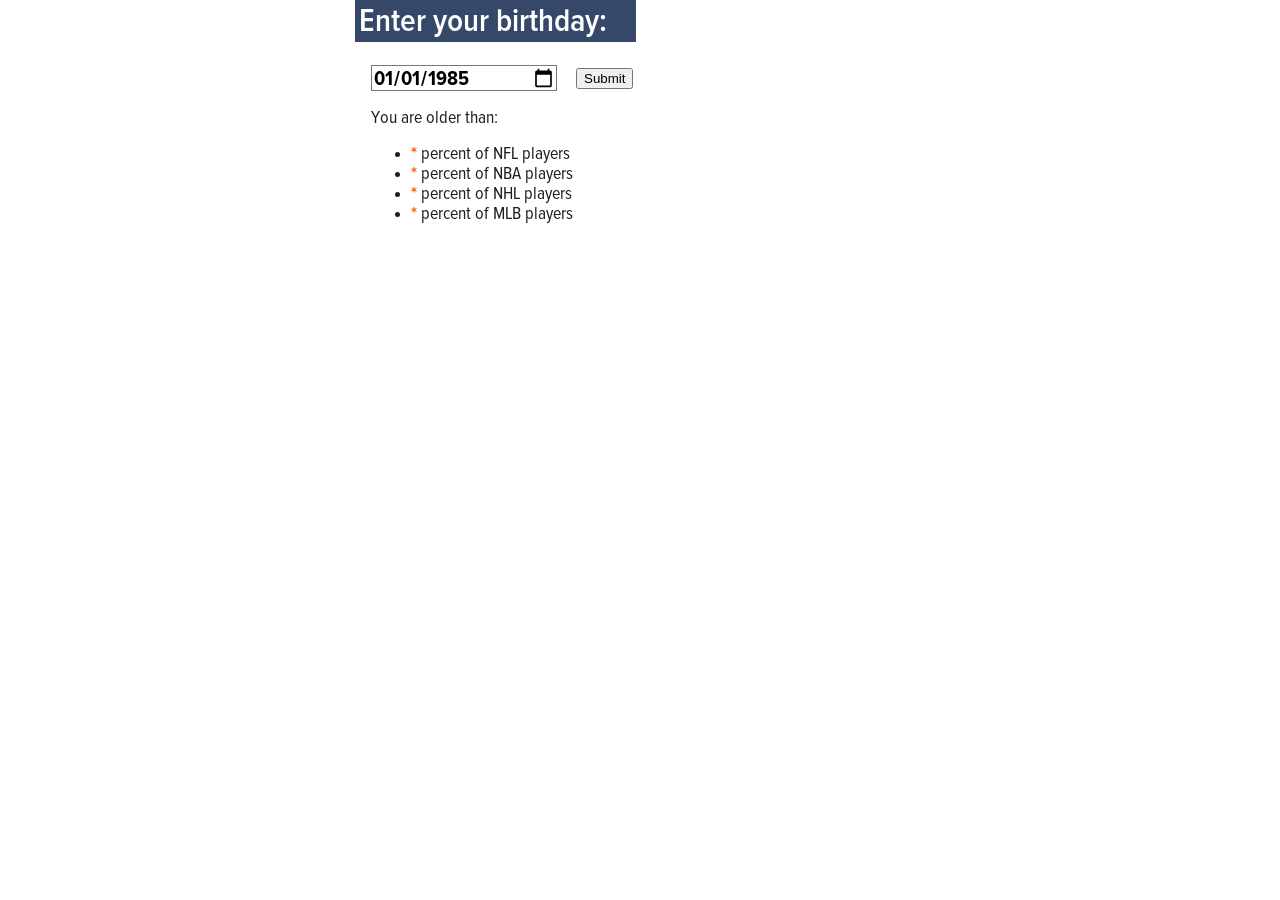
==== FrontEnd_Copy/index.html @ fa8d85b5 "adding files to documentation repo" ====
<!DOCTYPE html>
<html lang="en">
<head>
    <meta charset="utf-8">
    <title>Athlete Ages - Deadspin</title>
    <script type="text/javascript" src="d3/d3.js"></script>
    <link rel="stylesheet" type="text/css" href="style.css">
</head>
    
<body>
    
<!--Div that holds input field, button, and text. All other elements generated in D3--> 
<div id="intro"><span id="introtext">Enter your birthday:</span></div>
<div id="calculator">
    <form>
        <input type="date" name="inputbox" value="1985-01-01" >
        <button type="button" onClick="record(this.form)">Submit</button>
    </form>  
    <p>You are older than:</p>
        <ul>
            <li><span id='nflpercent'>*</span> percent of NFL players</li>
            <li><span id='nbapercent'>*</span> percent of NBA players</li>
            <li><span id='nhlpercent'>*</span> percent of NHL players</li>
            <li><span id='mlbpercent'>*</span> percent of MLB players</li>
        </ul>     
</div>
    
<script type="text/javascript">

//data values for histograms
var nfldataset=            [{ age: 15, value: 0 },	
							{ age: 16, value: 0 },		
							{ age: 17, value: 0 },
							{ age: 18, value: 0 },
							{ age: 19, value: 0 },
							{ age: 20, value: 0 },
							{ age: 21, value: 0.003420265 },
							{ age: 22, value: 0.035057717 },
							{ age: 23, value: 0.109020949 },
							{ age: 24, value: 0.180418982 },
							{ age: 25, value: 0.153484395 },
							{ age: 26, value: 0.123129543 },
							{ age: 27, value: 0.095339889 },
							{ age: 28, value: 0.076955964 },
							{ age: 29, value: 0.062847371 },
							{ age: 30, value: 0.048311244 },
							{ age: 31, value: 0.035912783 },
							{ age: 32, value: 0.02864472 },
							{ age: 33, value: 0.018383925 },
							{ age: 34, value: 0.008978196 },
                            { age: 35, value: 0.00812313 },
                            { age: 36, value: 0.003420265 },
                            { age: 37, value: 0.003420265 },
                            { age: 38, value: 0.002565199 },
                            { age: 39, value: 0.001282599 },
                            { age: 40, value: 0.000427533 },
                            { age: 41, value: 0.000855066 },
                            { age: 42, value: 0 },
                            { age: 43, value: 0 },
                            { age: 44, value: 0 },
                            { age: 45, value: 0 }];
    
var nbadataset=            [{ age: 15, value: 0 },	
							{ age: 16, value: 0 },		
							{ age: 17, value: 0 },
							{ age: 18, value: 0 },
							{ age: 19, value: 0.003552398 },
							{ age: 20, value: 0.014209591 },
							{ age: 21, value: 0.042628774 },
							{ age: 22, value: 0.060390764 },
							{ age: 23, value: 0.090586146 },
							{ age: 24, value: 0.090586146 },
							{ age: 25, value: 0.115452931 },
							{ age: 26, value: 0.094138544 },
							{ age: 27, value: 0.076376554 },
							{ age: 28, value: 0.087033748 },
							{ age: 29, value: 0.062166963 },
							{ age: 30, value: 0.046181172 },
							{ age: 31, value: 0.04973357 },
							{ age: 32, value: 0.03374778 },
							{ age: 33, value: 0.039076377 },
							{ age: 34, value: 0.037300178 },
                            { age: 35, value: 0.019538188 },
                            { age: 36, value: 0.017761989 },
                            { age: 37, value: 0.007104796 },
                            { age: 38, value: 0.007104796 },
                            { age: 39, value: 0.003552398 },
                            { age: 40, value: 0.001776199 },
                            { age: 41, value: 0 },
                            { age: 42, value: 0 },
                            { age: 43, value: 0 },
                            { age: 44, value: 0 },
                            { age: 45, value: 0 }];
    
var mlbdataset=            [{ age: 15, value: 0 },	
							{ age: 16, value: 0 },		
							{ age: 17, value: 0 },
							{ age: 18, value: 0 },
							{ age: 19, value: 0 },
							{ age: 20, value: 0.001124859 },
							{ age: 21, value: 0.003374578 },
							{ age: 22, value: 0.021372328 },
							{ age: 23, value: 0.043869516 },
							{ age: 24, value: 0.073115861 },
							{ age: 25, value: 0.088863892 },
							{ age: 26, value: 0.100112486 },
							{ age: 27, value: 0.120359955 },
							{ age: 28, value: 0.101237345 },
							{ age: 29, value: 0.089988751 },
							{ age: 30, value: 0.082114736 },
							{ age: 31, value: 0.069741282 },
							{ age: 32, value: 0.046119235 },
							{ age: 33, value: 0.044994376 },
							{ age: 34, value: 0.024746907 },
                            { age: 35, value: 0.026996625 },
                            { age: 36, value: 0.01912261 },
                            { age: 37, value: 0.014623172 },
                            { age: 38, value: 0.013498313 },
                            { age: 39, value: 0.007874016 },
                            { age: 40, value: 0.003374578 },
                            { age: 41, value: 0.002249719 },
                            { age: 42, value: 0 },
                            { age: 43, value: 0.001124859 },
                            { age: 44, value: 0 },
                            { age: 45, value: 0 }];
    
var nhldataset=            [{ age: 15, value: 0 },	
							{ age: 16, value: 0 },		
							{ age: 17, value: 0 },
							{ age: 18, value: 0.002034588 },
							{ age: 19, value: 0.011190234 },
							{ age: 20, value: 0.03051882 },
							{ age: 21, value: 0.052899288 },
							{ age: 22, value: 0.070193286 },
							{ age: 23, value: 0.100712106 },
							{ age: 24, value: 0.08646999 },
							{ age: 25, value: 0.072227874 },
							{ age: 26, value: 0.078331638 },
							{ age: 27, value: 0.078331638 },
							{ age: 28, value: 0.064089522 },
							{ age: 29, value: 0.06612411 },
							{ age: 30, value: 0.073245168 },
							{ age: 31, value: 0.04577823 },
							{ age: 32, value: 0.04069176 },
							{ age: 33, value: 0.032553408 },
							{ age: 34, value: 0.021363174 },
                            { age: 35, value: 0.02543235 },
                            { age: 36, value: 0.012207528 },
                            { age: 37, value: 0.016276704 },
                            { age: 38, value: 0.006103764 },
                            { age: 39, value: 0.00508647 },
                            { age: 40, value: 0.002034588 },
                            { age: 41, value: 0.004069176 },
                            { age: 42, value: 0.001017294 },
                            { age: 43, value: 0.001017294 },
                            { age: 44, value: 0 },
                            { age: 45, value: 0 }];

//data values for individual player birthdays, imported from .csv 
var nfl = [];    
var nba = [];
var mlb = [];
var nhl = [];    
d3.csv("nfl.csv", function(data) {nfl = data;});
d3.csv("nba.csv", function(data) {nba = data;});
d3.csv("mlb.csv", function(data) {mlb = data;});
d3.csv("nhl.csv", function(data) {nhl = data;});   
    
//set scales and svg widths for D3
var w = 175;
var h = 175;
var padding = 7;
        
var xScale = d3.scale.linear()
        .domain([15,45])
        .range([padding*1.2,w-padding*1.2]);
        
var yScale = d3.scale.linear()
        .domain([0, 0.185])
        .range([0, h-padding-22]);
    
var xAxis = d3.svg.axis()
        .scale(xScale)
        .orient("bottom")
        .ticks(7)
        .tickSize(3);
    
//generate svgs for graphs
var nflsvg = d3.select("body")
        .append("svg")
        .attr("width", w)
        .attr("height", h)
        .attr("id","nflsvg");
    
var nbasvg = d3.select("body")
        .append("svg")
        .attr("width", w)
        .attr("height", h)
        .attr("id","nbasvg");
    
var mlbsvg = d3.select("body")
        .append("svg")
        .attr("width", w)
        .attr("height", h)
        .attr("id","mlbsvg");
    
var nhlsvg = d3.select("body")
        .append("svg")
        .attr("width", w)
        .attr("height", h)
        .attr("id","nhlsvg");

    
//generate rects, axes, labels, and titles for NFL    
    nflsvg.selectAll("rect")
        .data(nfldataset)
        .enter()
        .append("rect")
        .attr("x",function(d){return xScale(d.age);})
        .attr("y",function(d){return (h-padding)-22 - yScale(d.value);})
        .attr("width",(w)/nfldataset.length)
        .attr("height",function(d){return yScale(d.value);})
        .attr("fill","rgb(245,94,80)");
    
    nflsvg.append("g")
        .attr("class", "axis")
        .attr("transform", "translate(0," + (h-padding-22) + ")")
        .call(xAxis);
    nflsvg.append("text")
        .attr("x", 87 )
        .attr("y", 170)
        .style("text-anchor", "middle")
        .text("Age");
    nflsvg.append("text")
        .attr("x", 5 )
        .attr("y", 20)
        .attr("id","title")
        .style("text-anchor", "left")
        .text("NFL");
    
//generate rects, axes, labels, and titles for NBA   
    nbasvg.selectAll("rect")
        .data(nbadataset)
        .enter()
        .append("rect")
        .attr("x",function(d){return xScale(d.age);})
        .attr("y",function(d){return (h-padding)-22 - yScale(d.value);})
        .attr("width",(w)/nbadataset.length)
        .attr("height",function(d){return yScale(d.value);})
        .attr("fill","rgb(82,167,220)");
    
    nbasvg.append("g")
        .attr("class", "axis")
        .attr("transform", "translate(0," + (h-padding-22) + ")")
        .call(xAxis);
    nbasvg.append("text")
        .attr("x", 87 )
        .attr("y", 170)
        .style("text-anchor", "middle")
        .text("Age");
    nbasvg.append("text")
        .attr("x", 5 )
        .attr("y", 20)
        .attr("id","title")
        .style("text-anchor", "left")
        .text("NBA");
    
//generate rects, axes, labels, and titles for MLB   
    mlbsvg.selectAll("rect")
        .data(mlbdataset)
        .enter()
        .append("rect")
        .attr("x",function(d){return xScale(d.age);})
        .attr("y",function(d){return (h-padding)-22 - yScale(d.value);})
        .attr("width",(w)/mlbdataset.length)
        .attr("height",function(d){return yScale(d.value);})
        .attr("fill","rgb(96,185,101)");

    mlbsvg.append("g")
        .attr("class", "axis")
        .attr("transform", "translate(0," + (h-padding-22) + ")")
        .call(xAxis);
    mlbsvg.append("text")
        .attr("x", 87 )
        .attr("y", 170)
        .style("text-anchor", "middle")
        .text("Age");
    mlbsvg.append("text")
        .attr("x", 5 )
        .attr("y", 20)
        .attr("id","title")
        .style("text-anchor", "left")
        .text("MLB");
    
//generate rects, axes, labels, and titles for NHL  
    nhlsvg.selectAll("rect")
        .data(nhldataset)
        .enter()
        .append("rect")
        .attr("x",function(d){return xScale(d.age);})
        .attr("y",function(d){return (h-padding)-22 - yScale(d.value);})
        .attr("width",(w)/nhldataset.length)
        .attr("height",function(d){return yScale(d.value);})
        .attr("fill","rgb(178,123,179)");
    
    nhlsvg.append("g")
        .attr("class", "axis")
        .attr("transform", "translate(0," + (h-padding-22) + ")")
        .call(xAxis);
    nhlsvg.append("text")
        .attr("x", 87 )
        .attr("y", 170)
        .style("text-anchor", "middle")
        .text("Age")
    nhlsvg.append("text")
        .attr("x", 5 )
        .attr("y", 20)
        .attr("id","title")
        .style("text-anchor", "left")
        .text("NHL");

//percentage calculator which runs on form submission
    
var future = new Date("2050-01-01");
    
function record (form) {
    var nflpercent = 0;
    var nbapercent = 0;
    var mlbpercent = 0;
    var nhlpercent = 0;
    var birthdate = new Date(form.inputbox.value);
    var gap = (future - birthdate)/86400000;

//loops through birthday datasets, increments how many players are older than submitted birthdate
    for(var i = 0; i <nfl.length; i++){
    if(nfl[i].day<gap){nflpercent +=1;};
    nflprint = Math.round(((nflpercent/nfl.length)*100)*10)/10; };
        
    for(var i = 0; i <nba.length; i++){
    if(nba[i].day<gap){nbapercent +=1;};
    nbaprint = Math.round(((nbapercent/nba.length)*100)*10)/10;};
        
    for(var i = 0; i <mlb.length; i++){
    if(mlb[i].day<gap){mlbpercent +=1;};
    mlbprint = Math.round(((mlbpercent/mlb.length)*100)*10)/10;};
        
    for(var i = 0; i <nhl.length; i++){
    if(nhl[i].day<gap){nhlpercent +=1;};
    nhlprint = Math.round(((nhlpercent/nhl.length)*100)*10)/10;};

//maps calculated percentages to HTML
document.getElementById("nflpercent").innerHTML = "<strong>"+nflprint+"</strong>";
document.getElementById("nbapercent").innerHTML = "<strong>"+nbaprint+"</strong>";
document.getElementById("mlbpercent").innerHTML = "<strong>"+mlbprint+"</strong>";
document.getElementById("nhlpercent").innerHTML = "<strong>"+nhlprint+"</strong>";

//converts submitted birthdate to age, from http://jsfiddle.net/codovations/n33RJ/
var today = new Date();
var trueage = today.getFullYear() - birthdate.getFullYear();
var m = today.getMonth() - birthdate.getMonth();
if (m < 0 || (m === 0 && today.getDate() < birthdate.getDate())) {trueage--;};

//greys out portions of four histrograms based on submitted age
nflsvg.selectAll("rect")
        .transition()
        .duration(1000)
        .attr("fill",function(d){
        if(d.age>=trueage){return "rgb(206,206,206)"}
        else{return "rgb(245,94,80)"};
    });
    
nbasvg.selectAll("rect")
        .transition()
        .duration(1000)
        .attr("fill",function(d){
        if(d.age>=trueage){return "rgb(206,206,206)"}
        else{return "rgb(82,167,220)"};
    });

mlbsvg.selectAll("rect")
        .transition()
        .duration(1000)
        .attr("fill",function(d){
        if(d.age>=trueage){return "rgb(206,206,206)"}
        else{return "rgb(96,185,101)"};
    });
    
nhlsvg.selectAll("rect")
        .transition()
        .duration(1000)
        .attr("fill",function(d){
        if(d.age>=trueage){return "rgb(206,206,206)"}
        else{return "rgb(178,123,179)"};
    });
};
   
</script>
</body>
</html>
---- FrontEnd_Copy/style.css ----
@font-face{
font-family: "ProximaNovaCondReg";
src: url("chartfont/ProximaNovaCondReg.otf")
}
@font-face{
font-family: "ProximaNovaCondBold";
src: url("chartfont/ProximaNovaCondBold.otf")
}
@font-face{
font-family: "ProximaNovaCondSBold";
src: url("chartfont/ProximaNovaCondSbold.otf")
}

body{font-family: "ProximaNovaCondReg","Franklin Gothic", "ITC Franklin Gothic", Arial, sans-serif;}

text {font-size: 10px;fill: rgb(89,89,89);}
rect:hover{fill: white;}
svg{position: absolute;background: rgb(245,245,245);}
li {margin: 0 0 2px 0;}

#intro {
    position:absolute;
    background-color: rgb(54,72,106);
    left: 355px;
    top: 0px;
    height: 42px;
    width: 281px;
}

#introtext {
    font-family: "ProximaNovaCondSbold","Franklin Gothic Medium", "Franklin Gothic", "ITC Franklin       Gothic", Arial, sans-serif;
    position:relative;
    top: 5px;
    left: 4px;
    font-size: 33px;
    color: rgb(255,255,255);
}

input {
    font-family: "ProximaNovaCondBold","Franklin Gothic", "ITC Franklin Gothic", Arial, sans-serif;
    font-size: 21px;
    border:rgb(120,120,120) solid 1px;
    width: 183px;
    height: 24px;
}

button{position:absolute;top: 3px;left: 205px;}

.axis path,
.axis line {fill: none;stroke: rgb(89,89,89);shape-rendering: crispEdges;}
	
#calculator{
    font-family: "ProximaNovaCondReg","Franklin Gothic", "ITC Franklin Gothic", Arial, sans-serif;
    position:absolute;
    left: 371px;
    top: 65px;
    font-size: 18px;
    color: rgb(30,30,30);
}

#title {font-family: "ProximaNovaCondBold","Franklin Gothic Medium", "Franklin Gothic", "ITC Franklin Gothic", Arial, sans-serif;font-size: 23px;}


#nflsvg{top: 0px;left: 0px;}
#nbasvg{top: 0px;left: 180px;}
#mlbsvg{top: 180px;left: 180px;}
#nhlsvg{top: 180px;left: 0px;}

#nflsvg #title{fill: rgb(245,94,80);}
#nbasvg #title{fill: rgb(82,167,220);}
#mlbsvg #title{fill: rgb(96,185,101);}
#nhlsvg #title{fill: rgb(178,123,179);}

#nflpercent, #nbapercent, #mlbpercent, #nhlpercent{
    color: rgb(255,90,0);
    font-family: "ProximaNovaCondBold";
}
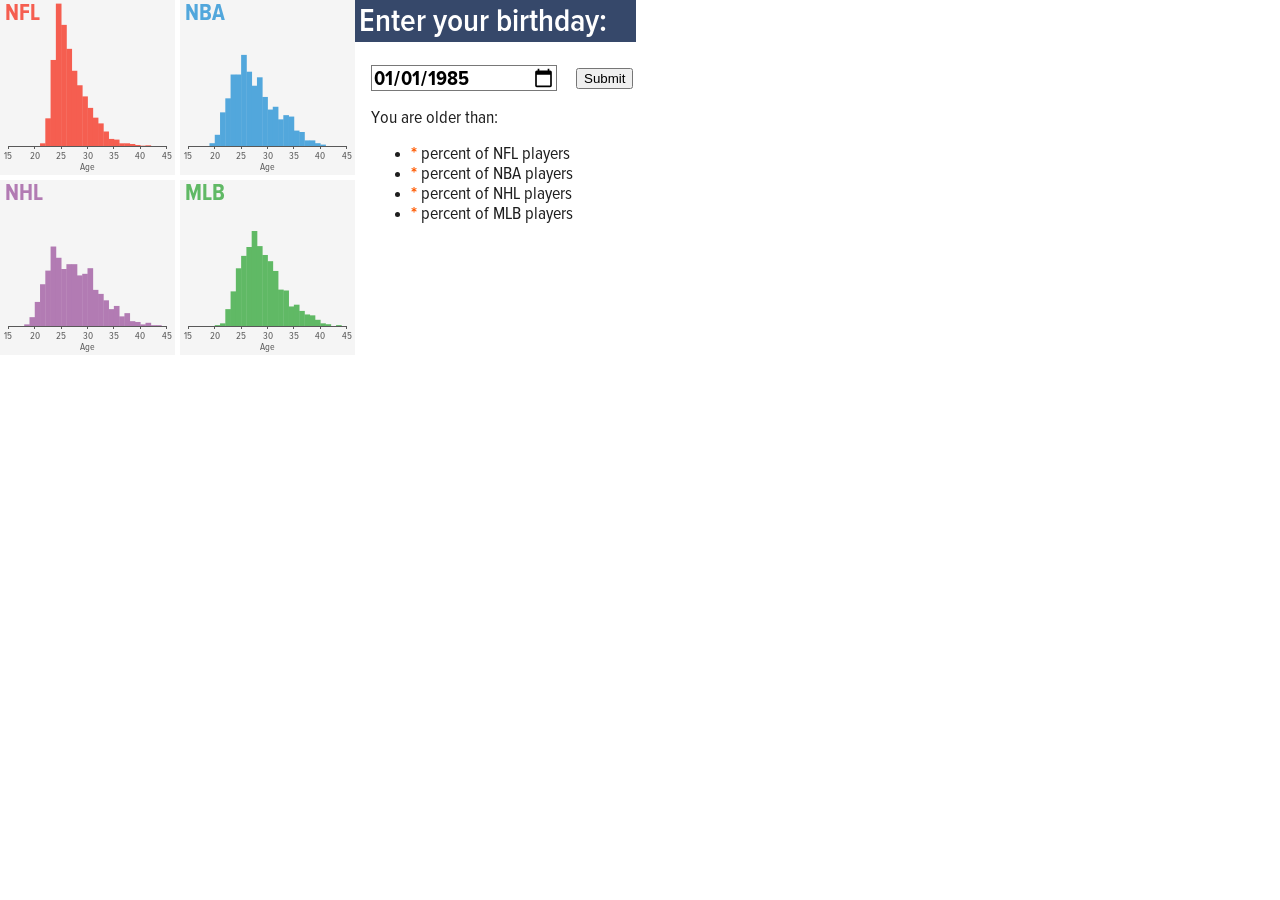
==== commit b4b8683c: "Updated files with new date picker code" ====
--- a/FrontEnd_Copy/index.html
+++ b/FrontEnd_Copy/index.html
@@ -3,8 +3,12 @@
 <head>
     <meta charset="utf-8">
     <title>Athlete Ages - Deadspin</title>
-    <script type="text/javascript" src="d3/d3.js"></script>
+    <script type="text/javascript" src="d3/d3.min.js"></script>
+    <script type="text/javascript" src="modernizr.custom.82021.js"></script>
+    <script type="text/javascript" src="//ajax.googleapis.com/ajax/libs/jquery/1.11.0/jquery.min.js"></script>
+    <script type="text/javascript" src="jquery-ui-1.10.4.custom.js"></script>
     <link rel="stylesheet" type="text/css" href="style.css">
+    <link rel="stylesheet" type="text/css" href="picker_css/smoothness/jquery-ui-1.10.4.custom.css">
 </head>
     
 <body>
@@ -13,9 +17,9 @@
 <div id="intro"><span id="introtext">Enter your birthday:</span></div>
 <div id="calculator">
     <form>
-        <input type="date" name="inputbox" value="1985-01-01" >
+        <input type="date" name="inputbox" id="datepicker" value="1985-01-01" >
         <button type="button" onClick="record(this.form)">Submit</button>
-    </form>  
+    </form> 
     <p>You are older than:</p>
         <ul>
             <li><span id='nflpercent'>*</span> percent of NFL players</li>
@@ -24,7 +28,15 @@
             <li><span id='mlbpercent'>*</span> percent of MLB players</li>
         </ul>     
 </div>
-    
+<script>
+ if(!Modernizr.inputtypes.date) {
+    $("#datepicker")
+    .val("01/01/1985")
+    .datepicker({
+        format: 'mm/dd/yyyy'
+    })
+}
+</script>    
 <script type="text/javascript">
 
 //data values for histograms
--- a/FrontEnd_Copy/style.css
+++ b/FrontEnd_Copy/style.css
@@ -74,4 +74,8 @@
 #nflpercent, #nbapercent, #mlbpercent, #nhlpercent{
     color: rgb(255,90,0);
     font-family: "ProximaNovaCondBold";
+}
+
+div.ui-datepicker{
+ font-size:10px;
 }
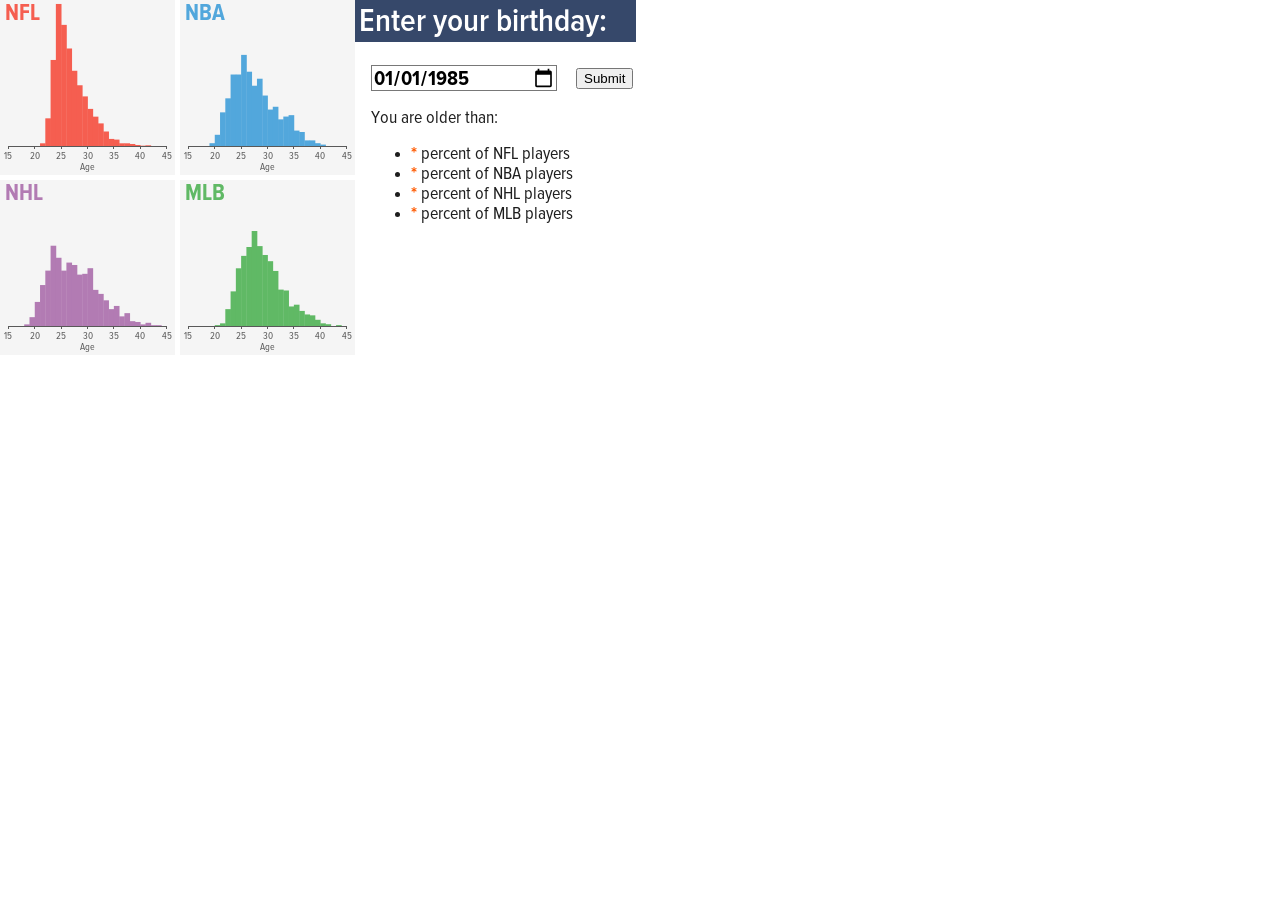
==== commit 46174858: "adding updated index (w/ current data)" ====
--- a/FrontEnd_Copy/index.html
+++ b/FrontEnd_Copy/index.html
@@ -29,6 +29,7 @@
         </ul>     
 </div>
 <script>
+//Adding browser-compatible datepicker. Browser compatability is a nightmare.
  if(!Modernizr.inputtypes.date) {
     $("#datepicker")
     .val("01/01/1985")
@@ -49,14 +50,14 @@
 							{ age: 21, value: 0.003420265 },
 							{ age: 22, value: 0.035057717 },
 							{ age: 23, value: 0.109020949 },
-							{ age: 24, value: 0.180418982 },
+							{ age: 24, value: 0.179991449 },
 							{ age: 25, value: 0.153484395 },
-							{ age: 26, value: 0.123129543 },
+							{ age: 26, value: 0.123557076 },
 							{ age: 27, value: 0.095339889 },
 							{ age: 28, value: 0.076955964 },
 							{ age: 29, value: 0.062847371 },
-							{ age: 30, value: 0.048311244 },
-							{ age: 31, value: 0.035912783 },
+							{ age: 30, value: 0.047028645 },
+							{ age: 31, value: 0.037195383 },
 							{ age: 32, value: 0.02864472 },
 							{ age: 33, value: 0.018383925 },
 							{ age: 34, value: 0.008978196 },
@@ -85,13 +86,13 @@
 							{ age: 25, value: 0.115452931 },
 							{ age: 26, value: 0.094138544 },
 							{ age: 27, value: 0.076376554 },
-							{ age: 28, value: 0.087033748 },
-							{ age: 29, value: 0.062166963 },
+							{ age: 28, value: 0.085257549 },
+							{ age: 29, value: 0.063943162 },
 							{ age: 30, value: 0.046181172 },
 							{ age: 31, value: 0.04973357 },
 							{ age: 32, value: 0.03374778 },
-							{ age: 33, value: 0.039076377 },
-							{ age: 34, value: 0.037300178 },
+							{ age: 33, value: 0.037300178 },
+							{ age: 34, value: 0.039076377 },
                             { age: 35, value: 0.019538188 },
                             { age: 36, value: 0.017761989 },
                             { age: 37, value: 0.007104796 },
@@ -142,14 +143,14 @@
 							{ age: 18, value: 0.002034588 },
 							{ age: 19, value: 0.011190234 },
 							{ age: 20, value: 0.03051882 },
-							{ age: 21, value: 0.052899288 },
+							{ age: 21, value: 0.051881994 },
 							{ age: 22, value: 0.070193286 },
-							{ age: 23, value: 0.100712106 },
+							{ age: 23, value: 0.1017294 },
 							{ age: 24, value: 0.08646999 },
-							{ age: 25, value: 0.072227874 },
-							{ age: 26, value: 0.078331638 },
-							{ age: 27, value: 0.078331638 },
-							{ age: 28, value: 0.064089522 },
+							{ age: 25, value: 0.070193286 },
+							{ age: 26, value: 0.080366226 },
+							{ age: 27, value: 0.077314344 },
+							{ age: 28, value: 0.065106816 },
 							{ age: 29, value: 0.06612411 },
 							{ age: 30, value: 0.073245168 },
 							{ age: 31, value: 0.04577823 },
